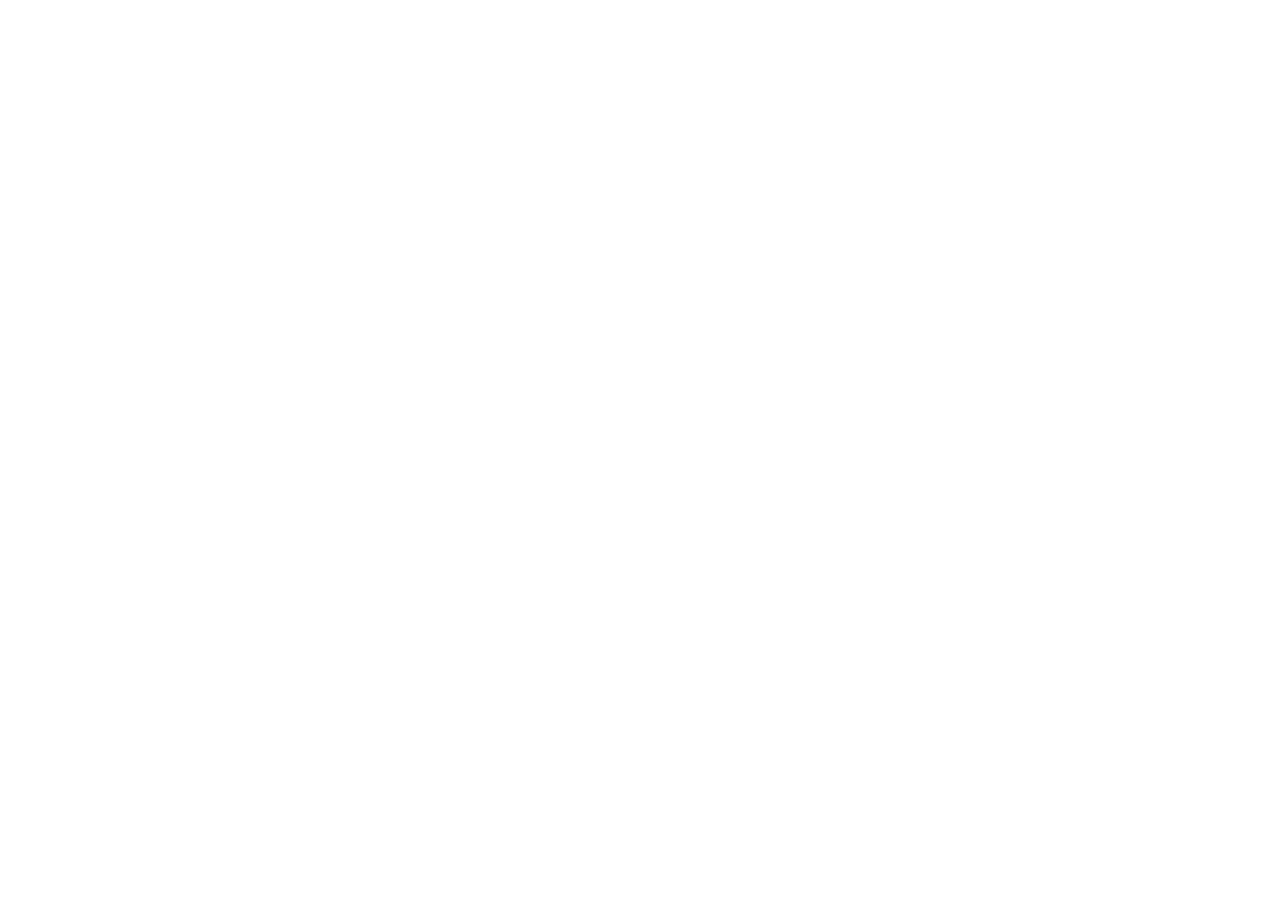
==== about.html @ 626adbfb "commit" ====
<!DOCTYPE html>
<html lang="en">
<head>
    <meta charset="UTF-8">
    <meta http-equiv="X-UA-Compatible" content="IE=edge">
    <meta name="viewport" content="width=device-width, initial-scale=1.0">
    <title>Document</title>
</head>
<body>
    
</body>
</html>
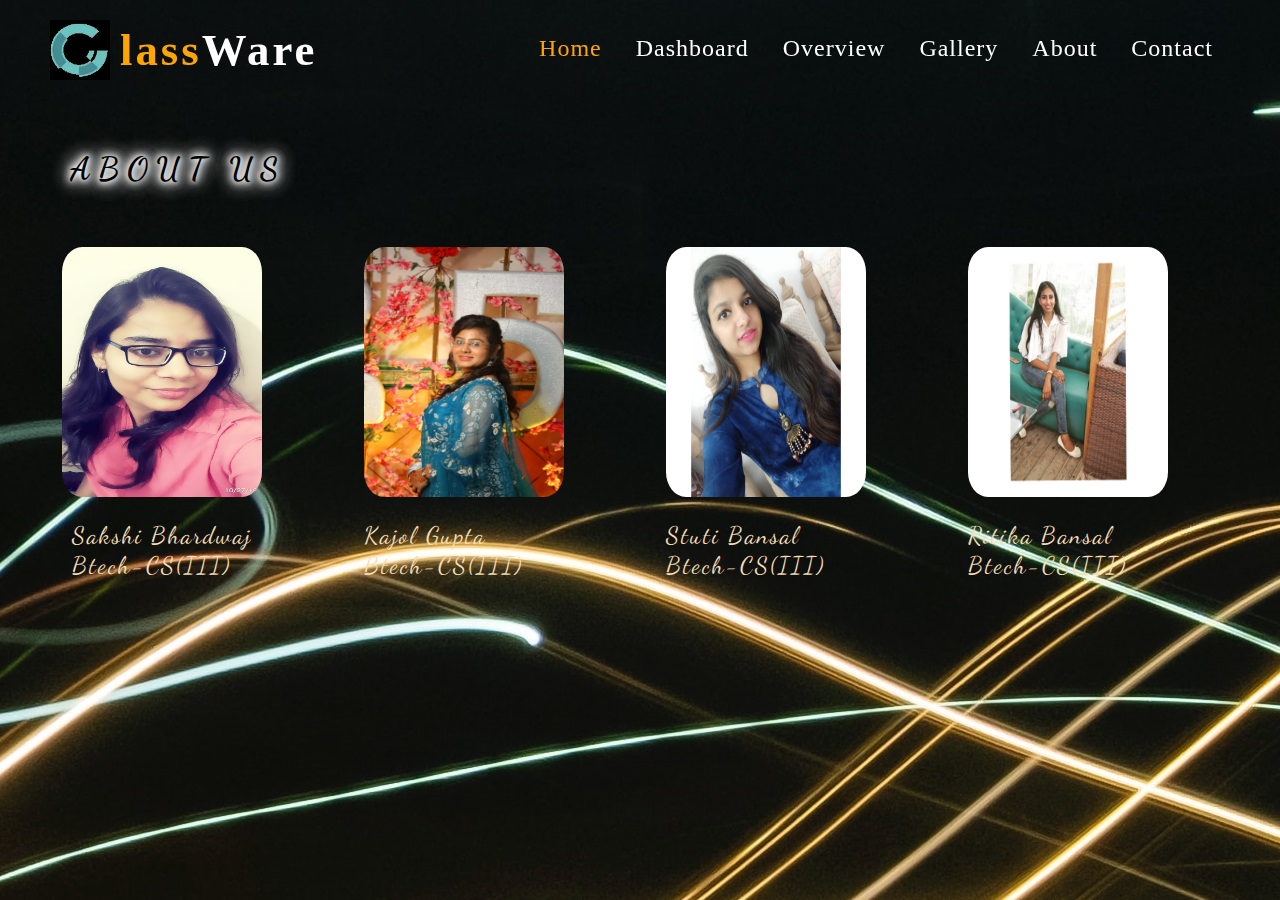
==== commit 95b76d5c: "commit" ====
--- a/about.html
+++ b/about.html
@@ -5,8 +5,72 @@
     <meta http-equiv="X-UA-Compatible" content="IE=edge">
     <meta name="viewport" content="width=device-width, initial-scale=1.0">
     <title>Document</title>
+    <link rel="stylesheet" href="css files/about.css">
 </head>
 <body>
+    <nav>
+        <div class="logo-div">
+            <img src="../images/logo.jfif" alt="logo">
+            <a href="#" class="logo"><span>lass</span>Ware</a>
+        </div>
+        <div class="menu-toggle"></div>
+        <div class="nav-bar">
+            <ul class="list">
+                <li>
+                    <a href="index.html" class="active">Home</a>
+                </li>
+                <li>
+                    <a href="../register/login.html">Dashboard</a>
+                </li>
+                <li>
+                    <a href="../overview.html">Overview</a>
+                </li>
+                <li>
+                    <a href="../Gallery/gallery.html">Gallery</a>
+                </li>
+                <li>
+                    <a href="#">About</a>
+                </li>
+                <li>
+                    <a href="Contact.html">Contact</a>
+                </li>
+            </ul>
+        </div>
+    </nav>
+    <div id="contact">
+        <h1 class="neon" id="Gallery" style="padding-top: 150px;margin-left: 70px;text-transform:uppercase; letter-spacing: 8px;color: black;">About Us</h1>
+    <br>
+        <br>
+<br>
+<table>
+ <tr>
+     <td>
+        <img  id="img2" class="sakshi" src="../images/sakshi.jpeg" alt="Sakshi Bhardwaj" />
+        <p class="heading_sakshi">Sakshi Bhardwaj<br>
+            Btech-CS(III)
+        </p>
+     </td>
+     <td>
+        <img  id="img2" class="kajol" src="../images/kajol.jpeg" alt="Kajol Gupta"/>
+        <p class="heading_kajol">Kajol Gupta<br>
+            Btech-CS(III)
+        </p>
+     </td>
+     <td>
+         <img id="img2" class="stuti" src="../images/stuti.jpeg" alt="Stuti Bansal" />
+         <p class="heading_stuti">Stuti Bansal <br>
+            Btech-CS(III)
+         </p>
+     </td>
+     <td>
+        <img id="img2" class="ritika" src="../images/ritika.jpeg" alt="Ritika Bansal" />
+        <p class="heading_ritika">Ritika Bansal <br>
+           Btech-CS(III)
+        </p>
+    </td>
+ </tr>
+</table>  
+    </div>
     
 </body>
 </html>--- a/css files/about.css
+++ b/css files/about.css
@@ -0,0 +1,226 @@
+@import url('https://fonts.googleapis.com/css2?family=Dancing+Script&display=swap');
+
+body{
+    font-family: 'Dancing Script', cursive;
+}
+
+
+ *{
+    margin: 0;
+    padding: 0;
+    list-style: none;
+    text-decoration: none;
+    box-sizing: border-box;
+}
+html {
+    scroll-padding-top: 70px;
+    scroll-behavior: smooth;
+  }
+  nav {
+    position: fixed;
+    top: 0;
+    left: 0;
+    width: 100%;
+    padding: 20px 40px 10px 50px;
+    transition: 0.6s;
+    z-index: 100000;
+    overflow: hidden;
+}
+
+nav .logo-div {
+    position: relative;
+    display: flex;
+    align-items: center;
+    transition: 0.6s;
+    float: left;
+}
+
+nav .logo-div img {
+    width: 60px;
+    height: 60px;
+    margin-right: 10px;
+}
+
+nav .logo-div .logo {
+    font-size: 2.8rem;
+    text-decoration: none;
+    color: white;
+    font-family: 'Marck Script';
+    font-weight: 600;
+    letter-spacing: 3px;
+}
+
+nav .logo-div .logo span {
+    color: orange;
+    font-family: 'Grenze Gotisch';
+}
+
+nav .nav-bar {
+    position: relative;
+    float: right;
+    padding: 10px;
+    margin: 5px 0;
+}
+
+nav::after {
+    content: '';
+    display: block;
+    clear: both;
+}
+
+nav ul {
+    display: flex;
+    justify-content: center;
+    align-items: center;
+}
+
+nav ul li {
+    position: relative;
+    list-style: none;
+}
+
+nav ul li a {
+    text-decoration: none;
+    display: block;
+    color: white;
+    margin: 0 15px;
+    font-size: 1.5rem;
+    font-family: 'Grenze Gotisch';
+    letter-spacing: 1px;
+    transition: 0.6s;
+    padding: 0 2px;
+}
+
+nav ul li a.active {
+    color: orange;
+}
+
+nav ul li::after {
+    content: '';
+    display: block;
+    width: 0;
+    height: 3px;
+    background-color: #fff;
+    position: absolute;
+    transition: all 0.6s;
+}
+
+nav ul li a:hover {
+    color: orange;
+}
+
+nav ul li:hover::after {
+    width: 100%;
+}
+
+nav ul li:last-child:hover::after {
+    width: 0%;
+}
+
+nav.sticky {
+    padding: 5px 35px;
+    background-color: #000;
+}
+#contact{
+    background-image: url(../images/contact_texture.jpg);
+    height: 100vh;
+}
+.sakshi{
+    width:200px ;
+    height:250px;
+    margin-left: 60px;
+    border-radius: 10%;
+    
+
+}
+.heading_sakshi{
+    letter-spacing: 2px;
+    color: wheat;
+    margin-left: 70px;
+    font-size: 24px;
+    padding-top: 20px;
+    line-height: 30px;
+
+}
+.kajol{
+    width:200px ;
+    height:250px;
+    margin-left: 100px;
+    border-radius: 10%;
+
+   
+
+}
+.heading_kajol{
+    letter-spacing: 2px;
+    color: wheat;
+    margin-left: 100px;
+    font-size: 24px;
+    padding-top: 20px;
+    line-height: 30px;
+
+}
+
+.stuti{
+    width:200px ;
+    height:250px;
+    margin-left: 100px;
+    border-radius: 10%;
+    
+}
+.heading_stuti{
+    letter-spacing: 2px;
+    color: wheat;
+    margin-left: 100px;
+    font-size: 24px;
+    padding-top: 20px;
+    line-height: 30px;
+}
+
+.ritika{
+    width:200px ;
+    height:250px;
+    margin-left: 100px;
+    border-radius: 10%;
+   
+}
+.heading_ritika{
+    letter-spacing: 2px;
+    color: wheat;
+    margin-left: 100px;
+    font-size: 24px;
+    padding-top: 20px;
+    line-height: 30px;
+}
+.sakshi:hover { 
+    color: #111; 
+    background: goldenrod; 
+    box-shadow: 0 0 50px gold; 
+} 
+.kajol:hover { 
+    color: #111; 
+    background: goldenrod; 
+    box-shadow: 0 0 50px gold; 
+} 
+.stuti:hover { 
+    color: #111; 
+    background: goldenrod; 
+    box-shadow: 0 0 50px gold; 
+} 
+.ritika:hover { 
+    color: #111; 
+    background: goldenrod; 
+    box-shadow: 0 0 50px gold; 
+} 
+.neon {
+    color: #fff;
+    text-shadow:
+    0 0 5px #fff,
+    0 0 10px #fff,
+    0 0 10px #fff,
+    0 0 10px gray,
+    0 0 10px gray,
+    0 0 20px gainsboro,
+    0 0 20px gainsboro,
+    0 0 20px gainsboro;
+  } 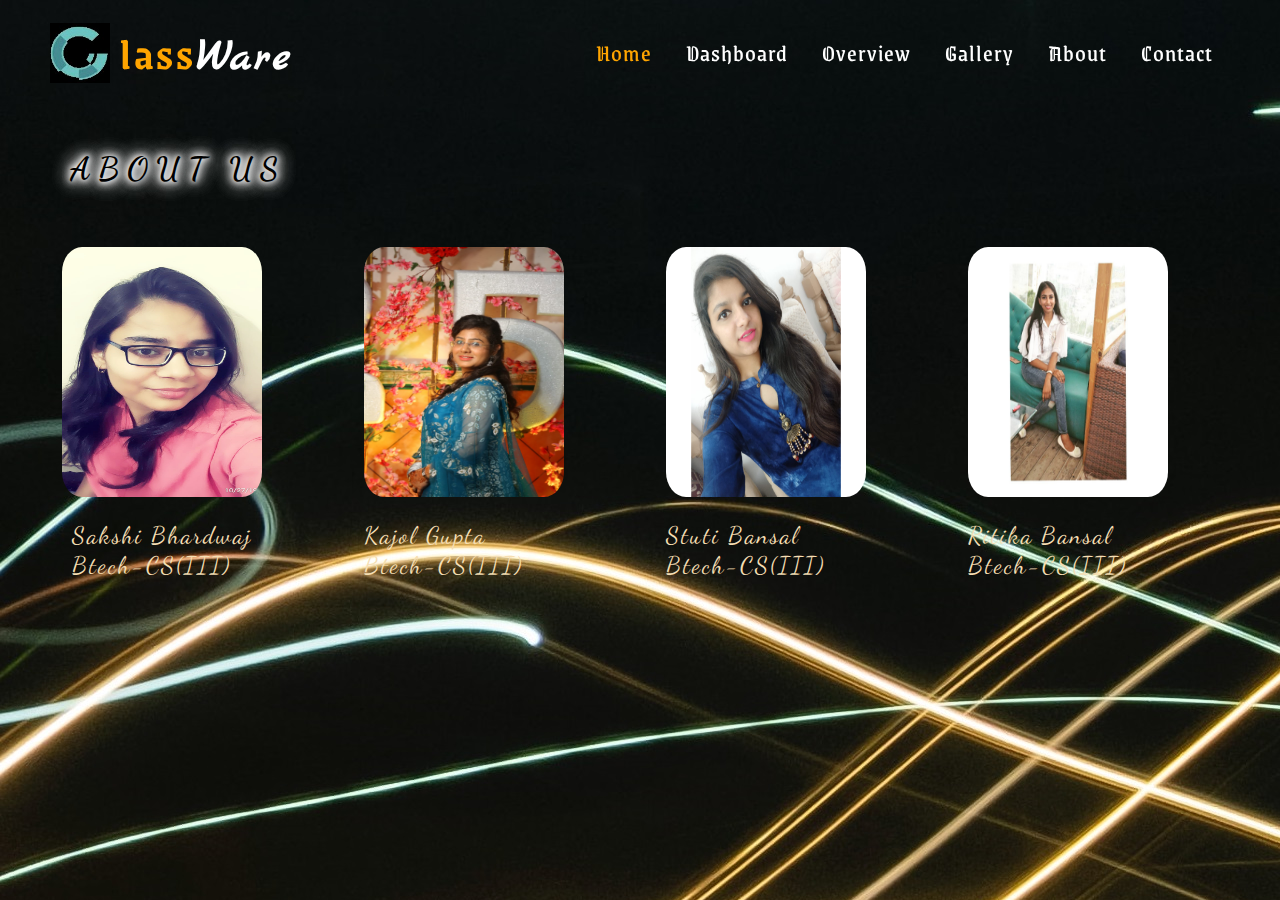
==== commit e9fc7b7f: "Update about.html" ====
--- a/about.html
+++ b/about.html
@@ -6,11 +6,15 @@
     <meta name="viewport" content="width=device-width, initial-scale=1.0">
     <title>Document</title>
     <link rel="stylesheet" href="css files/about.css">
+    <link href="https://fonts.googleapis.com/css2?family=Acme&family=Archivo+Black&family=Dancing+Script:wght@700&family=Grenze+Gotisch:wght@500&family=Henny+Penny&family=Kaushan+Script&family=Marck+Script&family=Niconne&family=Permanent+Marker&family=Ranchers&family=Tangerine:wght@700&display=swap"
+        rel="stylesheet">
+        <link rel="stylesheet" href="https://stackpath.bootstrapcdn.com/font-awesome/4.7.0/css/font-awesome.min.css" integrity="sha384-wvfXpqpZZVQGK6TAh5PVlGOfQNHSoD2xbE+QkPxCAFlNEevoEH3Sl0sibVcOQVnN" crossorigin="anonymous">
+
 </head>
 <body>
     <nav>
         <div class="logo-div">
-            <img src="../images/logo.jfif" alt="logo">
+            <img src="images/logo.jfif" alt="logo">
             <a href="#" class="logo"><span>lass</span>Ware</a>
         </div>
         <div class="menu-toggle"></div>
@@ -45,25 +49,25 @@
 <table>
  <tr>
      <td>
-        <img  id="img2" class="sakshi" src="../images/sakshi.jpeg" alt="Sakshi Bhardwaj" />
+        <img  id="img2" class="sakshi" src="images/sakshi.jpeg" alt="Sakshi Bhardwaj" />
         <p class="heading_sakshi">Sakshi Bhardwaj<br>
             Btech-CS(III)
         </p>
      </td>
      <td>
-        <img  id="img2" class="kajol" src="../images/kajol.jpeg" alt="Kajol Gupta"/>
+        <img  id="img2" class="kajol" src="images/kajol.jpeg" alt="Kajol Gupta"/>
         <p class="heading_kajol">Kajol Gupta<br>
             Btech-CS(III)
         </p>
      </td>
      <td>
-         <img id="img2" class="stuti" src="../images/stuti.jpeg" alt="Stuti Bansal" />
+         <img id="img2" class="stuti" src="images/stuti.jpeg" alt="Stuti Bansal" />
          <p class="heading_stuti">Stuti Bansal <br>
             Btech-CS(III)
          </p>
      </td>
      <td>
-        <img id="img2" class="ritika" src="../images/ritika.jpeg" alt="Ritika Bansal" />
+        <img id="img2" class="ritika" src="images/ritika.jpeg" alt="Ritika Bansal" />
         <p class="heading_ritika">Ritika Bansal <br>
            Btech-CS(III)
         </p>
@@ -73,4 +77,4 @@
     </div>
     
 </body>
-</html>+</html>
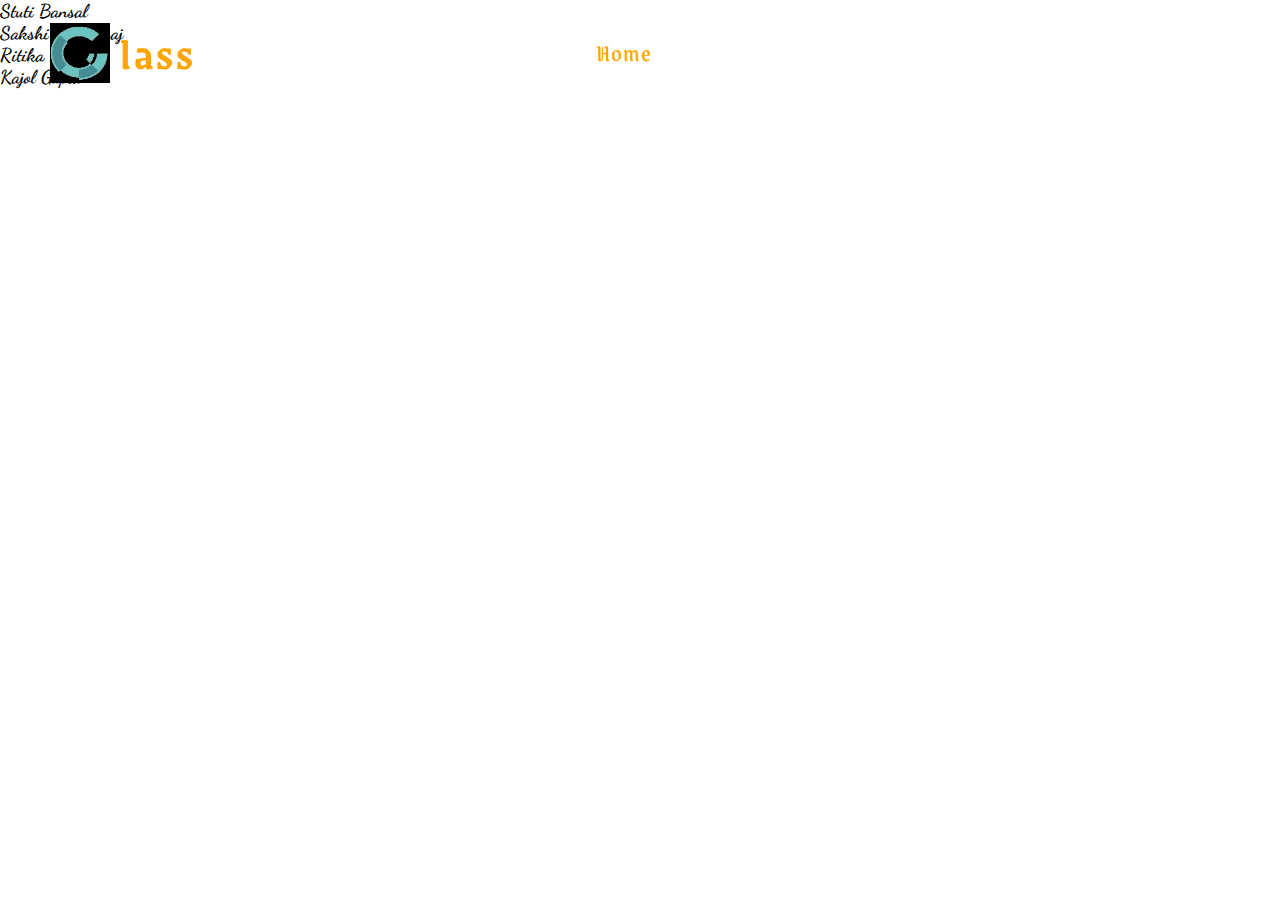
==== commit 9a306a47: "Update about.html" ====
--- a/about.html
+++ b/about.html
@@ -41,40 +41,47 @@
             </ul>
         </div>
     </nav>
-    <div id="contact">
-        <h1 class="neon" id="Gallery" style="padding-top: 150px;margin-left: 70px;text-transform:uppercase; letter-spacing: 8px;color: black;">About Us</h1>
-    <br>
-        <br>
-<br>
-<table>
- <tr>
-     <td>
-        <img  id="img2" class="sakshi" src="images/sakshi.jpeg" alt="Sakshi Bhardwaj" />
-        <p class="heading_sakshi">Sakshi Bhardwaj<br>
-            Btech-CS(III)
-        </p>
-     </td>
-     <td>
-        <img  id="img2" class="kajol" src="images/kajol.jpeg" alt="Kajol Gupta"/>
-        <p class="heading_kajol">Kajol Gupta<br>
-            Btech-CS(III)
-        </p>
-     </td>
-     <td>
-         <img id="img2" class="stuti" src="images/stuti.jpeg" alt="Stuti Bansal" />
-         <p class="heading_stuti">Stuti Bansal <br>
-            Btech-CS(III)
-         </p>
-     </td>
-     <td>
-        <img id="img2" class="ritika" src="images/ritika.jpeg" alt="Ritika Bansal" />
-        <p class="heading_ritika">Ritika Bansal <br>
-           Btech-CS(III)
-        </p>
-    </td>
- </tr>
-</table>  
-    </div>
+    <div class="xop-section">
+        <ul class="xop-grid">
+          <li>
+            <div class="xop-box xop-img-1">
+              <a href="#">
+                <div class="xop-info">
+                  
+                </div></a>
+            </div>
+            <h3>Stuti Bansal</h3>
+            
+          </li>
+          <li>
+            <div class="xop-box xop-img-2">
+              <a href="#">
+              <div class="xop-info">
+                
+              </div></a>
+            </div>
+            <h3>Sakshi Bhardwaj</h3>
+          </li>
+          <li>
+            <div class="xop-box xop-img-3">
+              <a href="#">
+              <div class="xop-info">
+
+              </div></a>
+            </div>
+            <h3>Ritika Bansal</h3>
+          </li>
+          <li>
+            <div class="xop-box xop-img-4">
+              <a href="#">
+              <div class="xop-info">
+                
+              </div></a>
+            </div>
+            <h3>Kajol Gupta</h3>
+          </li>
+        </ul>
+      </div>
     
 </body>
 </html>
--- a/css files/about.css
+++ b/css files/about.css
@@ -121,6 +121,105 @@
     padding: 5px 35px;
     background-color: #000;
 }
+
+
+@media screen and (max-width: 1080px) {
+    nav {
+        padding: 20px 10px 10px;
+    }
+    nav .logo-div img {
+        width: 55px;
+        height: 55px;
+    }
+    nav .logo-div .logo {
+        font-size: 2.2rem;
+    }
+    nav.sticky {
+        padding: 5px 10px;
+    }
+    nav .nav-bar {
+        padding: 5px;
+    }
+    nav .nav-bar ul li a {
+        padding: 0;
+        margin: 0 10px;
+    }
+}
+
+@media screen and (max-width: 840px) {
+    nav {
+        padding: 20px 40px 10px 30px;
+        background-color: #000;
+        border-bottom: none;
+    }
+    .menu-toggle {
+        display: block;
+        width: 45px;
+        height: 45px;
+        float: right;
+        margin: 10px;
+        text-align: center;
+        cursor: pointer;
+        color: white;
+        font-size: 32px;
+        padding-top: 5px;
+    }
+    .menu-toggle::before {
+        content: '\f0c9';
+        font-family: fontAwesome;
+        line-height: 40px;
+        transition: 0.4s;
+    }
+    .menu-toggle.active::before {
+        content: '\f00d';
+    }
+    .nav-bar {
+        display: none;
+    }
+    .nav-bar.active {
+        display: block;
+        width: 100%;
+        background-color: #000;
+    }
+    .nav-bar.active ul {
+        display: block;
+        text-align: center;
+    }
+    .nav-bar.active li {
+        padding: 10px 0;
+    }
+    .nav-bar.active li:last-child {
+        display: none;
+    }
+}
+
+@media screen and (max-width: 600px) {
+    .menu-toggle {
+        margin: 0px;
+        font-size: 30px;
+    }
+}
+
+@media screen and (max-width: 480px) {
+    nav {
+        padding: 20px 10px 10px;
+    }
+    nav .logo-div img {
+        margin-right: 5px;
+    }
+    nav .logo-div .logo {
+        font-size: 2.3rem;
+        letter-spacing: 2px;
+    }
+}
+
+@media screen and (max-width:340px) {
+    nav .logo-div .logo {
+        font-size: 2rem;
+        letter-spacing: 2px;
+    }
+}
+
 #contact{
     background-image: url(../images/contact_texture.jpg);
     height: 100vh;
@@ -223,4 +322,4 @@
     0 0 20px gainsboro,
     0 0 20px gainsboro,
     0 0 20px gainsboro;
-  } +  } 
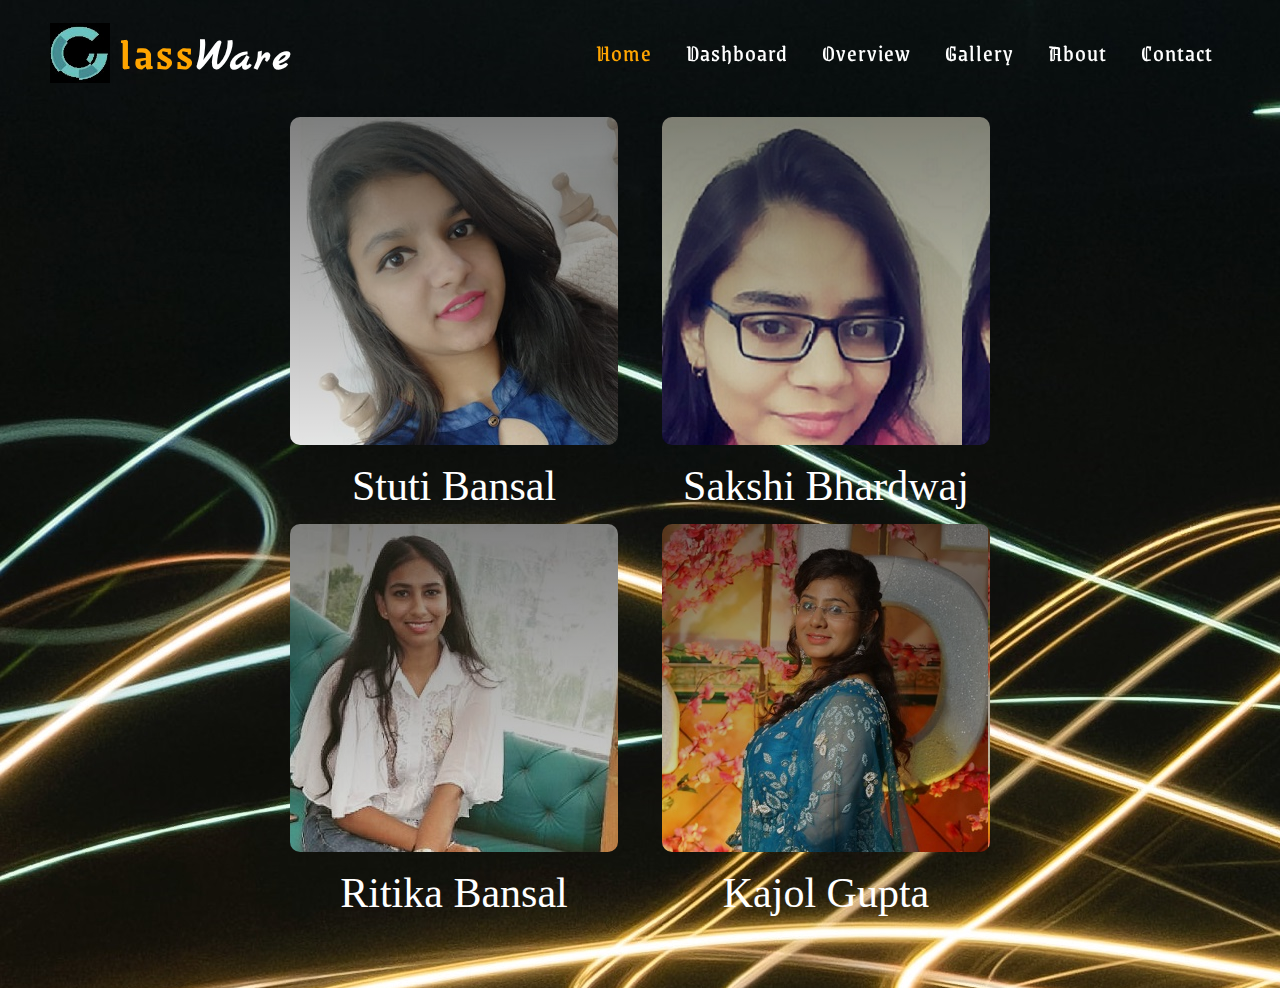
==== commit b0a59071: "Update about.html" ====
--- a/about.html
+++ b/about.html
@@ -4,7 +4,7 @@
     <meta charset="UTF-8">
     <meta http-equiv="X-UA-Compatible" content="IE=edge">
     <meta name="viewport" content="width=device-width, initial-scale=1.0">
-    <title>Document</title>
+    <title>About</title>
     <link rel="stylesheet" href="css files/about.css">
     <link href="https://fonts.googleapis.com/css2?family=Acme&family=Archivo+Black&family=Dancing+Script:wght@700&family=Grenze+Gotisch:wght@500&family=Henny+Penny&family=Kaushan+Script&family=Marck+Script&family=Niconne&family=Permanent+Marker&family=Ranchers&family=Tangerine:wght@700&display=swap"
         rel="stylesheet">
--- a/css files/about.css
+++ b/css files/about.css
@@ -2,6 +2,7 @@
 
 body{
     font-family: 'Dancing Script', cursive;
+    background-image: url(../images/contact_texture.jpg);
 }
 
 
@@ -220,106 +221,93 @@
     }
 }
 
-#contact{
-    background-image: url(../images/contact_texture.jpg);
-    height: 100vh;
-}
-.sakshi{
-    width:200px ;
-    height:250px;
-    margin-left: 60px;
-    border-radius: 10%;
-    
-
-}
-.heading_sakshi{
-    letter-spacing: 2px;
-    color: wheat;
-    margin-left: 70px;
-    font-size: 24px;
-    padding-top: 20px;
-    line-height: 30px;
-
-}
-.kajol{
-    width:200px ;
-    height:250px;
-    margin-left: 100px;
-    border-radius: 10%;
-
-   
-
-}
-.heading_kajol{
-    letter-spacing: 2px;
-    color: wheat;
-    margin-left: 100px;
-    font-size: 24px;
-    padding-top: 20px;
-    line-height: 30px;
-
-}
-
-.stuti{
-    width:200px ;
-    height:250px;
-    margin-left: 100px;
-    border-radius: 10%;
-    
-}
-.heading_stuti{
-    letter-spacing: 2px;
-    color: wheat;
-    margin-left: 100px;
-    font-size: 24px;
-    padding-top: 20px;
-    line-height: 30px;
-}
-
-.ritika{
-    width:200px ;
-    height:250px;
-    margin-left: 100px;
-    border-radius: 10%;
-   
-}
-.heading_ritika{
-    letter-spacing: 2px;
-    color: wheat;
-    margin-left: 100px;
-    font-size: 24px;
-    padding-top: 20px;
-    line-height: 30px;
-}
-.sakshi:hover { 
-    color: #111; 
-    background: goldenrod; 
-    box-shadow: 0 0 50px gold; 
-} 
-.kajol:hover { 
-    color: #111; 
-    background: goldenrod; 
-    box-shadow: 0 0 50px gold; 
-} 
-.stuti:hover { 
-    color: #111; 
-    background: goldenrod; 
-    box-shadow: 0 0 50px gold; 
-} 
-.ritika:hover { 
-    color: #111; 
-    background: goldenrod; 
-    box-shadow: 0 0 50px gold; 
-} 
-.neon {
-    color: #fff;
-    text-shadow:
-    0 0 5px #fff,
-    0 0 10px #fff,
-    0 0 10px #fff,
-    0 0 10px gray,
-    0 0 10px gray,
-    0 0 20px gainsboro,
-    0 0 20px gainsboro,
-    0 0 20px gainsboro;
-  } 
+.xop-section {
+	max-width: 960px;
+	margin: 0 auto;
+	padding: 6% 2%;
+}
+
+.xop-grid {
+	margin: 20px 0 0 0;
+	padding: 0;
+	list-style: none;
+	display: block;
+	text-align: center;
+	width: 100%;
+}
+
+.xop-grid:after {
+	clear: both;
+}
+
+.xop-grid:after, .xop-box:before {
+	content: '';
+	display: table;
+}
+
+.xop-grid li {
+	width: 328px;
+	height: 328px;
+	display: inline-block;
+	margin: 20px;
+}
+.xop-grid li {
+	width: 328px;
+	height: 328px;
+	display: inline-block;
+	margin: 20px;
+}
+
+.xop-box {
+	width: 100%;
+	height: 100%;
+	position: relative;
+	cursor: pointer;
+    border-radius: 10px;
+    -webkit-transition: 0.3s ease-in-out, 
+    -webkit-transform 0.3s ease-in-out;
+	-moz-transition:  0.3s ease-in-out, 
+    -moz-transform 0.3s ease-in-out;
+    transition: all 0.3s ease-in-out, 
+    transform 0.3s ease-in-out, ;
+}
+
+.xop-box:hover {
+	transform: scale(1.05); 
+}
+.xop-img-1 {
+	background: linear-gradient( rgba(0, 0, 0, 0.50), rgba(0, 0, 0, 0.10)), /* bottom, image */
+	url(../images/stuti.jpeg);
+}
+
+.xop-img-2 {
+	background: linear-gradient( rgba(0, 0, 0, 0.50), rgba(0, 0, 0, 0.10)), /* bottom, image */
+	url(../images/sakshi.jpeg);
+}
+
+.xop-img-3 {
+	background: linear-gradient( rgba(0, 0, 0, 0.50), rgba(0, 0, 0, 0.10)), /* bottom, image */
+	url(../images/ritika.jpeg);
+}
+
+.xop-img-4 {
+	background: linear-gradient( rgba(0, 0, 0, 0.50), rgba(0, 0, 0, 0.10)), /* bottom, image */
+	url(../images/kajol.jpeg);
+}
+
+.xop-info {
+	position: absolute;
+	width: inherit;
+	height: inherit;
+}
+
+ h3 {
+	font-family: 'Pacifico', cursive;
+	font-weight: 400;
+	color: #fff;
+	font-size: 42px;
+    margin-top: 0px;
+	margin-bottom: 50px;
+	padding: 10px 0 0 0;
+	line-height: 1.5;
+}
